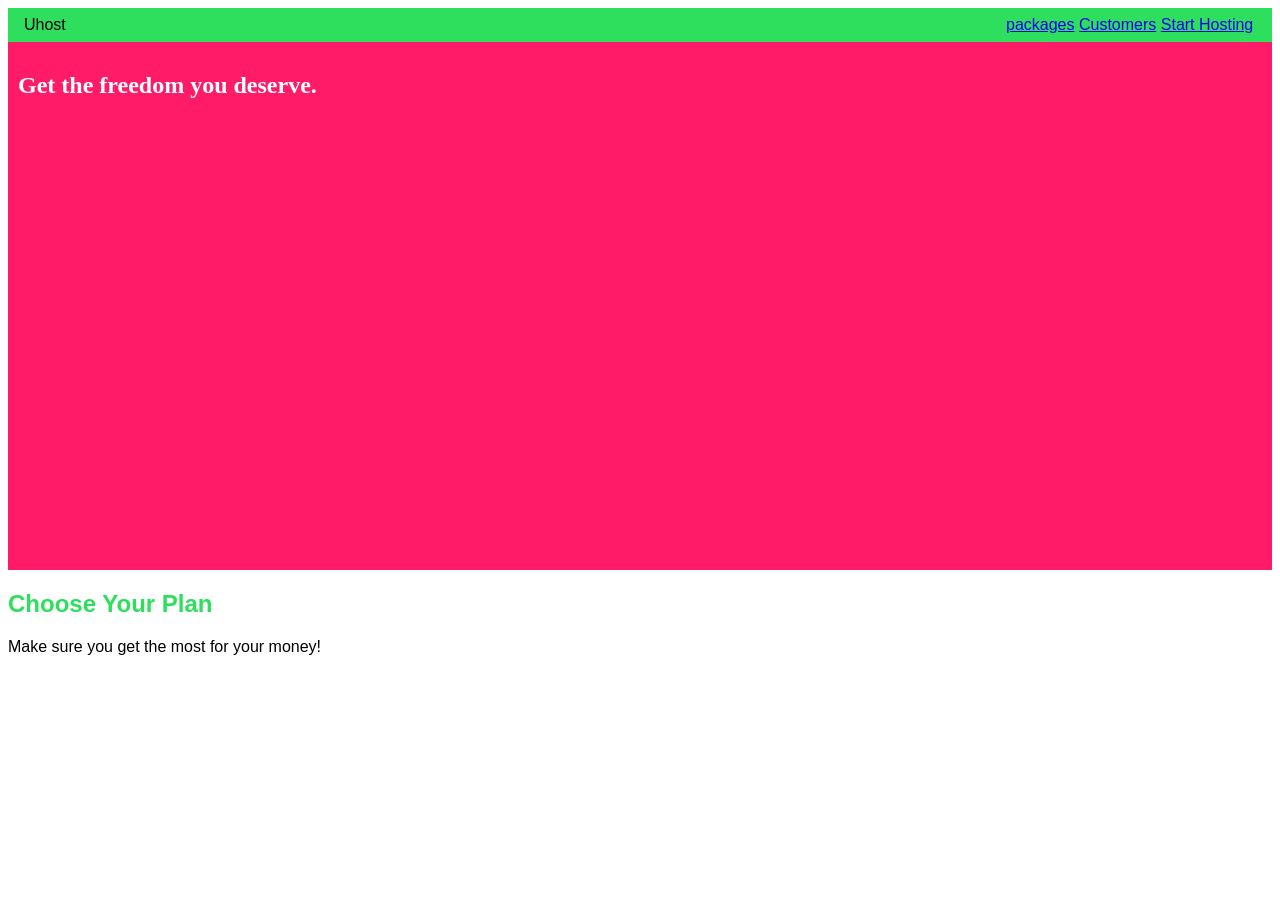
==== index.html @ b5828526 "changed the files names" ====
<!DOCTYPE html>
<html lang="en">
<head>
	<title>Uhost</title>
	<link rel="stylesheet" type="text/css" href="main.css">
	<link rel="stylesheet"shortcut icon href="logo.png">
</head>
<body>
 <header class="main-header">
 	<div>
 		<a href="ind.html" class="main-header__brand"></a>Uhost
 	</div>
 	<nav class="main-nav">
 		<ul class="main-nav__items">
 			<li class="main-nav__item">
 				<a href="packages/ind.html">packages</a>
 			</li>
 			<li class="main-nav__item">
 			<a href="customers/ind.html">Customers</a>
 		    </li>
 		    <li class="main-nav__item">
 		    	<a href="start-hosting/ind.html">Start Hosting</a>
 		    </li>
 		</ul>
 	</nav>
 </header>
 <main>
 	<section id="product-overview">
 		<h1>Get the freedom you deserve.</h1>
 	</section>
 	<section id="plans">
 		<h1 class="section-title">Choose Your Plan</h1>
 		<p>Make sure you get the most for your money!</p>
 	</section>
 </main>
</body>
</html>
---- main.css ----
* {
	box-sizing: border-box;
}

body {
  font-family: 'Montserrat', sans-serif;
}
#product-overview {
	background: #ff1b68;
	width: 100%;
	height: 528px;
	padding: 10px;
}

.section-title {
	color: #2ddf5c;
}

#product-overview h1 {
	color: white;
	font-family: san-serif;
}

.main-header {
	width: 100%;
	background: #2ddf5c;
	padding: 8px 16px;
}
.main-header > div {
    display: inline-block;
}

.main-header__brand {
	color: #0e4f1f;
	text-decoration: none;
}

.main-nav {
	display: inline-block;
	text-align: right;
    width: calc(100% - 49px);
}

.main-nav__items {
    margin: 0;
    padding: 0;
    list-style: none; 
}

.main-nav__item {
	display: inline-block;
}
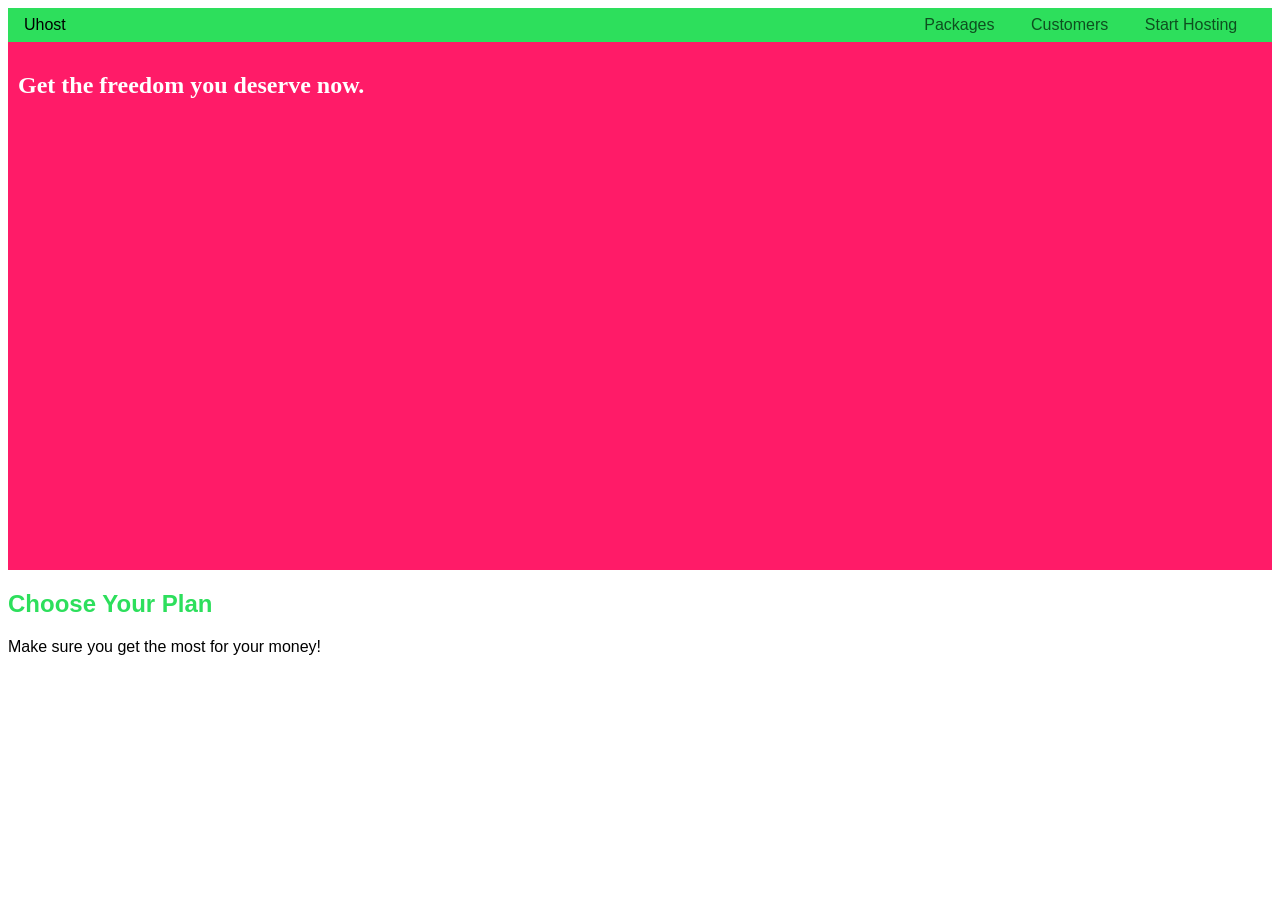
==== commit b5b1eb4b: "my project has changed" ====
--- a/index.html
+++ b/index.html
@@ -1,32 +1,32 @@
 <!DOCTYPE html>
 <html lang="en">
 <head>
-	<title>Uhost</title>
+	<title>UHost</title>
 	<link rel="stylesheet" type="text/css" href="main.css">
 	<link rel="stylesheet"shortcut icon href="logo.png">
 </head>
 <body>
  <header class="main-header">
  	<div>
- 		<a href="ind.html" class="main-header__brand"></a>Uhost
+ 		<a href="index.html.html" class="main-header__brand"></a>Uhost
  	</div>
  	<nav class="main-nav">
  		<ul class="main-nav__items">
  			<li class="main-nav__item">
- 				<a href="packages/ind.html">packages</a>
+ 				<a href="packages/index.html">Packages</a>
  			</li>
  			<li class="main-nav__item">
- 			<a href="customers/ind.html">Customers</a>
+ 			<a href="customers/index.html">Customers</a>
  		    </li>
  		    <li class="main-nav__item">
- 		    	<a href="start-hosting/ind.html">Start Hosting</a>
+ 		    	<a href="start-hosting/index.html">Start Hosting</a>
  		    </li>
  		</ul>
  	</nav>
  </header>
  <main>
  	<section id="product-overview">
- 		<h1>Get the freedom you deserve.</h1>
+ 		<h1>Get the freedom you deserve now.</h1>
  	</section>
  	<section id="plans">
  		<h1 class="section-title">Choose Your Plan</h1>
--- a/main.css
+++ b/main.css
@@ -33,6 +33,7 @@
 .main-header__brand {
 	color: #0e4f1f;
 	text-decoration: none;
+	font-weight: bold;
 }
 
 .main-nav {
@@ -49,4 +50,15 @@
 
 .main-nav__item {
 	display: inline-block;
+	margin: 0 16px;
 }
+
+.main-nav__item a {
+	text-decoration: none;
+	color: #0e4f1f;
+}
+
+.main-nav__item a:hover,
+.main-nav__item a:active {
+	color: white;
+}
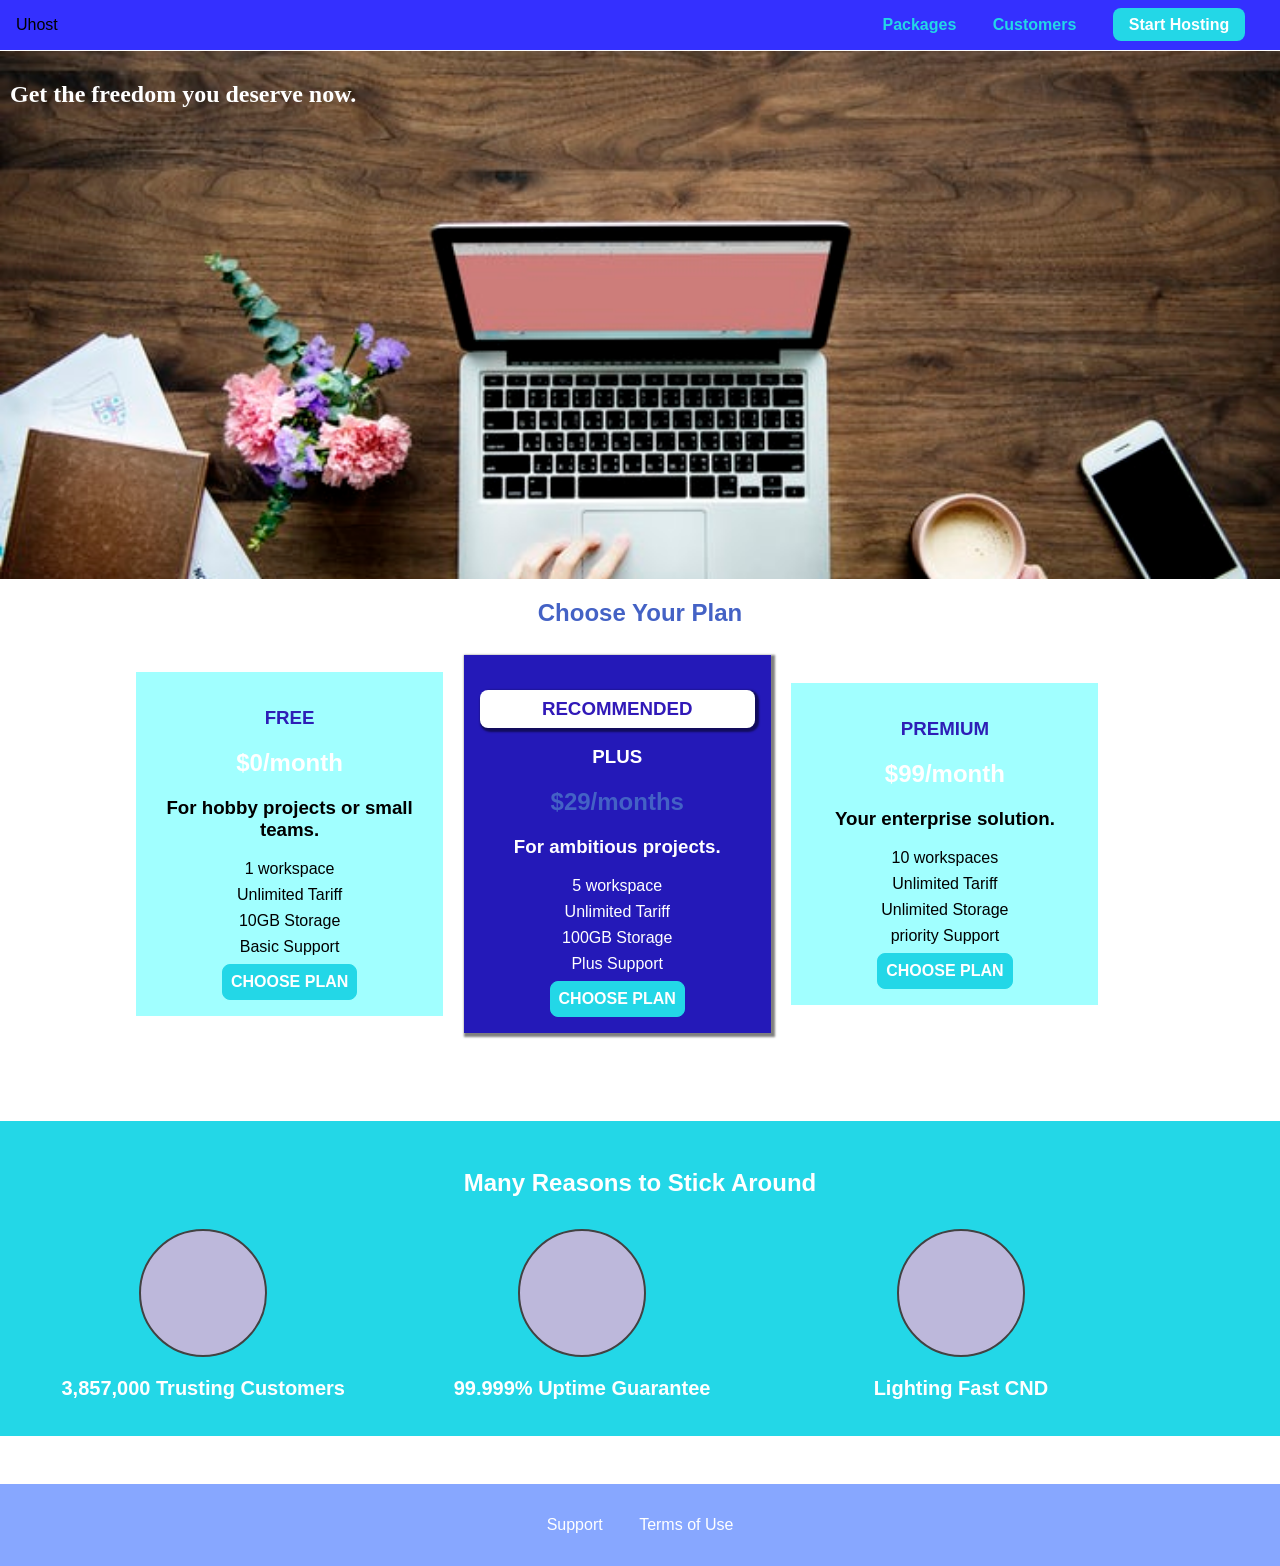
==== commit fbf555dd: "my project is doing great" ====
--- a/index.html
+++ b/index.html
@@ -2,8 +2,9 @@
 <html lang="en">
 <head>
 	<title>UHost</title>
-	<link rel="stylesheet" type="text/css" href="main.css">
-	<link rel="stylesheet"shortcut icon href="logo.png">
+	<link rel="stylesheet" type="text/css" href="Shared.css">
+	<link rel="stylesheet" href="main.css">
+	<link rel="shortcut icon" href="logo.png">
 </head>
 <body>
  <header class="main-header">
@@ -18,7 +19,7 @@
  			<li class="main-nav__item">
  			<a href="customers/index.html">Customers</a>
  		    </li>
- 		    <li class="main-nav__item">
+ 		    <li class="main-nav__item main-nav__item--cta">
  		    	<a href="start-hosting/index.html">Start Hosting</a>
  		    </li>
  		</ul>
@@ -29,9 +30,88 @@
  		<h1>Get the freedom you deserve now.</h1>
  	</section>
  	<section id="plans">
- 		<h1 class="section-title">Choose Your Plan</h1>
- 		<p>Make sure you get the most for your money!</p>
- 	</section>
+		 <h1 class="section-title">Choose Your Plan</h1>
+		 <div class="plan__list">
+			 <article class='plan'>
+			   <h1 class="plan__title">FREE</h1>
+			   <h2 class="plan__price">$0/month</h2>
+			   <h3>For hobby projects or small teams.</h3>
+			   <ul class="plan__features">
+				   <li class="plan__feature">1 workspace</li>
+				   <li class="plan__feature">Unlimited Tariff</li>
+				   <li class="plan__feature">10GB Storage</li>
+				   <li class="plan__feature">Basic Support</li>
+			   </ul>
+			   <div>
+				   <button class="button">CHOOSE PLAN</button>
+			   </div>
+			 </article>
+			 <article class="plan plan--highlighted">
+				<h1 class="plan__annotation">RECOMMENDED</h1>
+				<h1 class="plan__title">PLUS</h1>
+				<h2 class="plan__price">$29/months</h2>
+				<h3>For ambitious projects.</h3>
+				<ul class="plan__features">
+					<li class="plan__feature">5 workspace</li>
+					<li class="plan__feature">Unlimited Tariff</li>
+					<li class="plan__feature">100GB Storage</li>
+					<li class="plan__feature">Plus Support</li>
+				</ul>
+				<div>
+					<button class="button">CHOOSE PLAN</button>
+				</div>
+			  </article>
+			  <article class='plan'>
+				<h1 class="plan__title">PREMIUM</h1>
+				<h2 class="plan__price">$99/month</h2>
+				<h3>Your enterprise solution.</h3>
+				<ul class="plan__features">
+					<li class="plan__feature">10 workspaces</li>
+					<li class="plan__feature">Unlimited Tariff</li>
+					<li class="plan__feature">Unlimited Storage</li>
+					<li class="plan__feature">priority Support</li>
+				</ul>
+				<div>
+					<button class="button">CHOOSE PLAN</button>
+				</div>
+			  </article>
+		 </div>
+	 </section>
+	 <section id="key-features">
+		 <h1 class="section-title">Many Reasons to Stick Around</h1>
+		 <ul class="key-feature__list">
+			 <li class="key-feature"> 
+				 <div class="key-feature__image">
+
+				 </div>
+				 <p class="key-feature__description">3,857,000 Trusting Customers</p>
+			 </li>
+			 <li class="key-feature">
+				<div class="key-feature__image">
+
+				</div>
+				<p class="key-feature__description">99.999% Uptime Guarantee</p>
+			</li>
+			<li class="key-feature">
+				<div class="key-feature__image">
+
+				</div>
+				<p class="key-feature__description">Lighting Fast CND</p>
+			</li>
+		 </ul>
+	 </section>
  </main>
+ <footer class="main-footer">
+	 <nav>
+		 <ul class="main-footer__links">
+			 <li class="main-footer__link">
+				 <a href="#">Support</a>
+			 </li>
+			 <li class="main-footer__link">
+				<a href="#">Terms of Use</a>
+			</li>
+		 </ul>
+	 </nav>
+ </footer>
 </body>
 </html>
--- a/Shared.css
+++ b/Shared.css
@@ -0,0 +1,117 @@
+* {
+	box-sizing: border-box;
+}
+
+body {
+  font-family: 'Montserrat', sans-serif;
+  margin: 0;
+}
+
+.main-header {
+	width: 100%;
+	position: fixed;
+	top: 0;
+	left: 0;
+	background: #3430ff;
+	padding: 16px 16px;
+}
+.main-header > div {
+    display: inline-block;
+}
+
+.main-header__brand {
+	color: black;
+	text-decoration: none;
+	font-weight: bolder;
+}
+
+.main-nav {
+	display: inline-block;
+	text-align: right;
+    width: calc(100% - 49px);
+}
+
+.main-nav__items {
+    margin: 0;
+    padding: 0;
+    list-style: none; 
+}
+
+.main-nav__item {
+	display: inline-block;
+	margin: 0 16px;
+}
+
+.main-nav__item a {
+	text-decoration: none;
+	color: #23d7e7;
+	font-weight: bold;
+}
+
+.main-nav__item a:hover,
+.main-nav__item a:active {
+	color:white;
+	border-bottom: 5px solid white;
+}
+.main-nav__item--cta a {
+	color: white;
+	background: #23d7e7;
+	padding: 8px 16px;
+	border-radius: 8px;
+}
+
+.main-nav__item--cta a:hover,
+.main-nav__item--cta a:active {
+	color: #23d7e7;
+	background: white;
+	border: none;
+}
+
+.main-footer {
+	background: #87a7ff;
+	padding: 32px;
+	margin-top: 48px;
+}
+
+.main-footer__links {
+	list-style: none;
+	margin: 0;
+	padding: 0;
+	text-align: center;
+}
+
+.main-footer__link a {
+	color: white;
+	text-decoration: none;
+}
+
+.main-footer__link a:hover,
+.main-footer__link a:active {
+    color: #f11919;
+}
+
+.main-footer__link {
+	display: inline-block;
+	margin: 0 16px;
+}
+
+.button {
+	background: #23d7e7;
+	color: white;
+	font: inherit;
+	border: 1.5px solid #23d7e7;
+	padding: 8px;
+	border-radius: 8px;
+	font-weight: bold;
+	cursor: pointer;
+}
+
+.button:hover,
+.button:active {
+	background: white;
+	color: #23d7e7;
+}
+
+.button:focus {
+	outline: none;
+}
--- a/main.css
+++ b/main.css
@@ -5,15 +5,135 @@
 body {
   font-family: 'Montserrat', sans-serif;
 }
+
 #product-overview {
-	background: #ff1b68;
+	background: url("desktop.jpeg");
 	width: 100%;
+	background-repeat: no-repeat;
+	background-size: cover;
+	background-position: center;
+	margin-top: 4%;
 	height: 528px;
 	padding: 10px;
 }
 
 .section-title {
-	color: #2ddf5c;
+	color: #4462c5;
+	text-align: center;
+}
+
+.plan__list {
+	width: 80%;
+	margin: auto;
+}
+
+.plan {
+	background: #a1ffff;
+	text-align: center;
+	padding: 16px;
+	margin: 8px;
+	display: inline-block;
+	width: 30%;
+	vertical-align: middle;
+}
+
+.plan--highlighted {
+	background: #2419b8;
+	color: white;
+	box-shadow: 2px 2px 2px 2px rgba(0, 0, 0, 0.5);
+}
+
+.plan__annotation {
+	background: white;
+	color: #3119b8;
+	padding: 8px;
+	box-shadow: 2px 2px 2px 2px rgba(0, 0, 0, 0.5);
+	border-radius: 8px;
+}
+
+.plan__title {
+	color: #2d1eb6;
+}
+
+.plan__price {
+	color: #ffffff;
+}
+
+.plan--highlighted .plan__title {
+	color: white;
+}
+
+.plan--highlighted .plan__price {
+	color: #4462c5;
+}
+
+.plan__features {
+	list-style: none;
+	margin: 0;
+	padding: 0;
+}
+
+.plan__feature {
+	margin: 8px 0;
+}
+
+.button {
+	background: #23d7e7;
+	color: white;
+	font: inherit;
+	border: 1.5px solid #23d7e7;
+	padding: 8px;
+	border-radius: 8px;
+	font-weight: bold;
+	cursor: pointer;
+}
+
+.button:hover,
+.button:active {
+	background: white;
+	color: #23d7e7;
+}
+.button:focus {
+	outline: none;
+}
+
+#key-features {
+	background: #23d7e7;
+	margin-top: 80px;
+	padding: 16px;
+}
+
+#key-features .section-title {
+	color: white;
+	margin: 32px;
+}
+
+.key-feature__list {
+	list-style: none;
+	margin: 0;
+	padding: 0;
+}
+
+.key-feature {
+	display: inline-block;
+	width: 30%;
+	vertical-align: top;
+}
+
+.key-feature__image {
+	background: #bdb8db;
+	width: 128px;
+	height: 128px;
+	border: 2px solid #424242;
+	border-radius: 50%;
+	margin: auto;
+}
+
+.key-feature__description {
+	text-align: center;
+	font-weight: bold;
+	color: white;
+	font-size: 20px;
 }
 
 #product-overview h1 {
@@ -23,17 +143,17 @@
 
 .main-header {
 	width: 100%;
-	background: #2ddf5c;
-	padding: 8px 16px;
+	background: #3430ff;
+	padding: 16px 16px;
 }
 .main-header > div {
     display: inline-block;
 }
 
 .main-header__brand {
-	color: #0e4f1f;
+	color: black;
 	text-decoration: none;
-	font-weight: bold;
+	font-weight: bolder;
 }
 
 .main-nav {
@@ -55,10 +175,53 @@
 
 .main-nav__item a {
 	text-decoration: none;
-	color: #0e4f1f;
+	color: #23d7e7;
+	font-weight: bold;
 }
 
 .main-nav__item a:hover,
 .main-nav__item a:active {
-	color: white;
+	color:white;
+	border-bottom: 5px solid white;
+}
+.main-nav__item--cta a {
+	color: white;
+	background: #23d7e7;
+	padding: 8px 16px;
+	border-radius: 8px;
+}
+
+.main-nav__item--cta a:hover,
+.main-nav__item--cta a:active {
+	color: #23d7e7;
+	background: white;
+	border: none;
+}
+
+.main-footer {
+	background: #87a7ff;
+	padding: 32px;
+	margin-top: 48px;
+}
+
+.main-footer__links {
+	list-style: none;
+	margin: 0;
+	padding: 0;
+	text-align: center;
+}
+
+.main-footer__link a {
+	color: white;
+	text-decoration: none;
+}
+
+.main-footer__link a:hover,
+.main-footer__link a:active {
+    color: #f11919;
+}
+
+.main-footer__link {
+	display: inline-block;
+	margin: 0 16px;
 }
